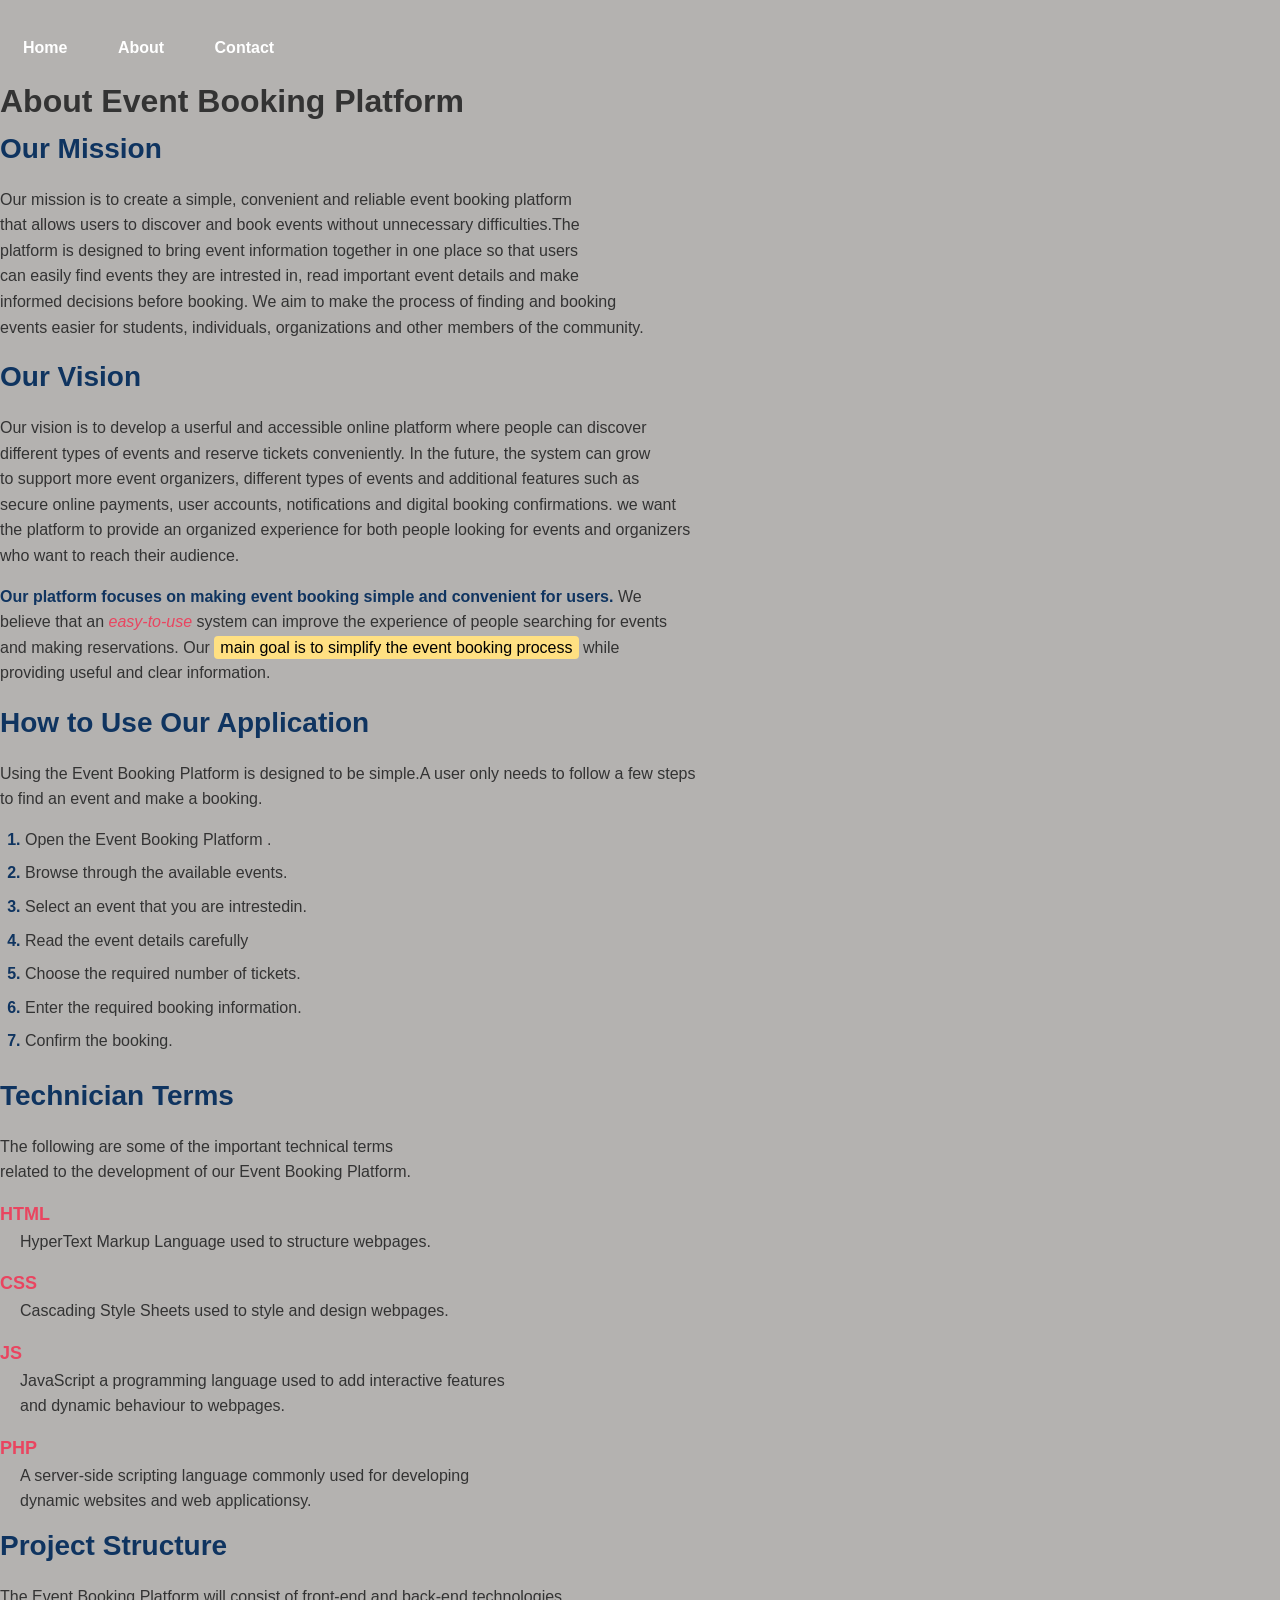
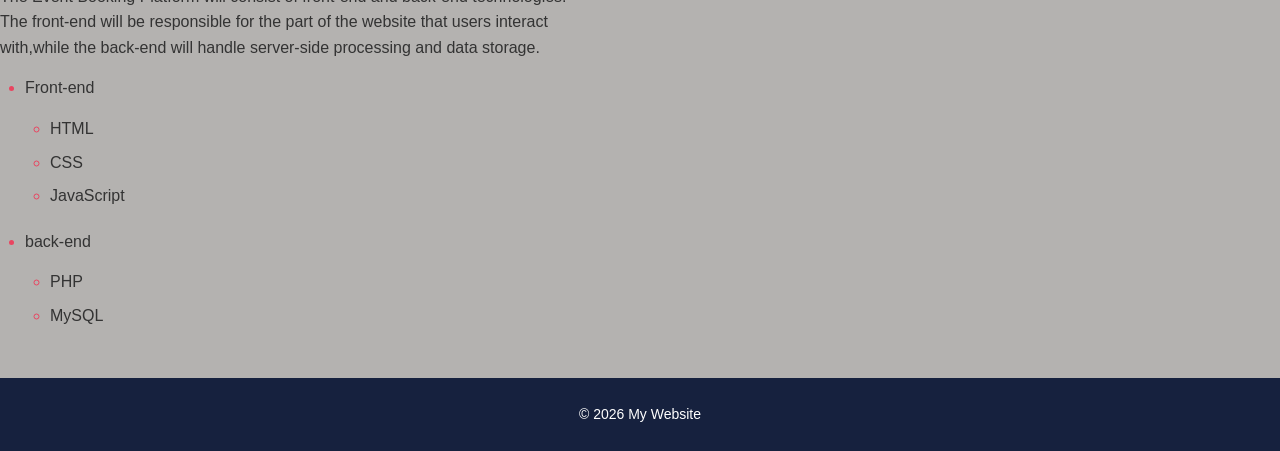
==== about.html @ 74f12d46 "Initial commit" ====
<!DOCTYPE html>
<html lang="en">
<head>
    <meta charset="UTF-8">
    <meta name="viewport" content="width=device-width, initial-scale=1.0">
    <title>About Event Booking Platform</title>
    <link rel="stylesheet" href="css/style.css">
</head>
<body>
    <nav>
        <a href="index.html">Home</a>
        <a href="about.html">About</a>
        <a href="contact.html">Contact</a>
    </nav>
    <h1>About Event Booking Platform</h1>
    <h2>Our Mission</h2>
    <p>
        Our mission is to create a simple, convenient and reliable event booking platform <br>
        that allows users to discover and book events without unnecessary difficulties.The<br>
        platform is designed to bring event information together in one place so that users<br>
        can easily find events they are intrested in, read important event  details and make<br>
        informed decisions before booking. We aim to make the process of finding and booking<br>
        events easier for students, individuals, organizations and other members of the community.       
    </p>

    <h2> Our Vision</h2>
    <p>
        Our vision is to develop a userful and accessible online platform where people can discover<br>
        different types of events and reserve tickets conveniently. In the future, the system can grow<br>
        to support more event organizers, different types of events and additional features such as <br>
        secure online payments, user accounts, notifications and digital booking confirmations. we want<br>
        the platform to provide an organized experience for both people looking for events and organizers<br>
        who want to reach their audience.     
    </p>

    <p>
        <strong>Our platform focuses on making event booking simple and convenient for users.</strong> We <br>
        believe that an <em>easy-to-use</em> system can improve the experience of people searching for events<br>
        and making reservations. Our <mark>main goal is to simplify the event booking process</mark> while<br>
        providing useful and clear information.  
    </p>
    <h2>How to Use Our Application </h2>
    <p>
        Using the Event Booking Platform is designed to be simple.A user only needs to follow a few steps<br>
        to find an event and make a booking.
    </p>
    <ol>
        <li>Open the Event Booking Platform .</li>
        <li>Browse through the available events.</li>
        <li>Select an event that you are intrestedin.</li>
        <li>Read the event details carefully</li>
        <li>Choose the required number of tickets.</li>
        <li>Enter the required booking information.</li>
        <li>Confirm the booking.</li> 
    </ol>
    <h2>Technician Terms</h2>
    <p>
        The following are some of the important technical terms <br>
        related to the development of our Event Booking Platform.
    </p>
    <dl>
        <dt>HTML</dt>
        <dd>HyperText Markup Language used to structure webpages. </dd>

        <dt>CSS</dt>
        <dd>Cascading Style Sheets used to style and design webpages.</dd>

        <dt>JS</dt>
        <dd>JavaScript a programming language used to add interactive features<br>
        and dynamic behaviour to webpages.</dd>

        <dt>PHP</dt>
        <dd>A server-side scripting language commonly used for developing <br>
        dynamic websites and web applicationsy.</dd>
    </dl>

    <h2>Project Structure</h2>
    <p>
        The Event Booking Platform will consist of front-end and back-end technologies.<br>
        The front-end will be responsible for the part of the website that users interact<br>
        with,while the back-end will handle server-side processing and data storage. 
    </p>
    <ul>
        <li>Front-end
            <ul>
                <li>HTML</li>
                <li>CSS</li>
                <li>JavaScript</li>
            </ul>
        </li>
        <li>back-end
            <ul>
                <li>PHP</li>
                <li>MySQL</li>
            </ul>
        </li>
     </ul>   
     <footer>
        <p>&copy; 2026 My Website</p>
     </footer>

</body>
</html>
---- css/style.css ----
* {
    box-sizing: border-box;
    margin: 0;
    padding: 0;
}

body {
    font-family: Arial, sans-serif;
    line-height: 1.6;
    background-color: #b4b2b0;
    color: #333;
}
header {
    background: linear-gradient(135deg, #293d71, #0f3460);
    color: white;
    text-align: center;
    padding: 35px 20px;
    box-shadow: 0 4px 12px rgba(0, 0, 0, 0.15);
}

header h1 {
    font-size: 38px;
    margin-bottom: 10px;
    letter-spacing: 1px;
}
nav {
    margin-top: 20px;
}

nav a {
    display: inline-block;
    color: white;
    text-decoration: none;
    font-weight: bold;
    padding: 10px 18px;
    margin: 5px;
    border-radius: 25px;
    transition: 0.3s;
}

nav a:hover {
    background-color: #e94560;
    transform: translateY(-2px);
}
main {
    max-width: 1100px;
    margin: 40px auto;
    padding: 0 20px;
}

section,
article,
aside {
    background-color: white;
    padding: 30px;
    margin-bottom: 25px;
    border-radius: 12px;
    box-shadow: 0 4px 15px rgba(0, 0, 0, 0.08);
}
h2 {
    color: #0f3460;
    font-size: 28px;
    margin-bottom: 15px;
}

h3 {
    color: #16213e;
    margin-bottom: 10px;
}
p {
    margin-bottom: 15px;
    font-size: 16px;
}
a {
    color: #e94560;
}

a:hover {
    color: #0f3460;
}
ul,
ol {
    margin: 15px 0 20px 25px;
}

li {
    margin-bottom: 8px;
}

ul li::marker {
    color: #e94560;
}

ol li::marker {
    color: #0f3460;
    font-weight: bold;
}
dl {
    margin-top: 15px;
}

dt {
    color: #e94560;
    font-weight: bold;
    font-size: 18px;
    margin-top: 15px;
}

dd {
    margin-left: 20px;
    margin-bottom: 10PX;
}
strong {
    color: #0f3460;
}

em {
    color: #e94560;
}

mark {
    background-color: #ffe082;
    padding: 3px 6px;
    border-radius: 4px;
}
aside {
    border-left: 5px solid #e94560;
    background-color: #fff8f9;
}

aside h2,
aside h3 {
    color: #e94560;
}

.button {
    display: inline-block;
    background-color: #e94560;
    color: white;
    text-decoration: none;
    padding: 12px 24px;
    border-radius: 25px;
    font-weight: bold;
    margin-top: 10px;
    transition: 0.3s;
}

.button:hover {
    background-color: #0f3460;
    color: white;
    transform: translateY(-2px);
}

footer {
    background-color: #16213e;
    color: white;
    text-align: center;
    padding: 25px 20px;
    margin-top: 50px;
}

footer p {
    margin: 0;
    font-size: 14px;
}

@media (max-width: 700px) {

    header h1 {
        font-size: 28px;
    }

    nav a {
        display: block;
        width: 80%;
        margin: 8px auto;
    }

    main {
        margin: 25px auto;
        padding: 0 15px;
    }

    section,
    article,
    aside {
        padding: 20px;
    }

    h2 {
        font-size: 23px;
    }

    p {
        font-size: 15px;
    }
}
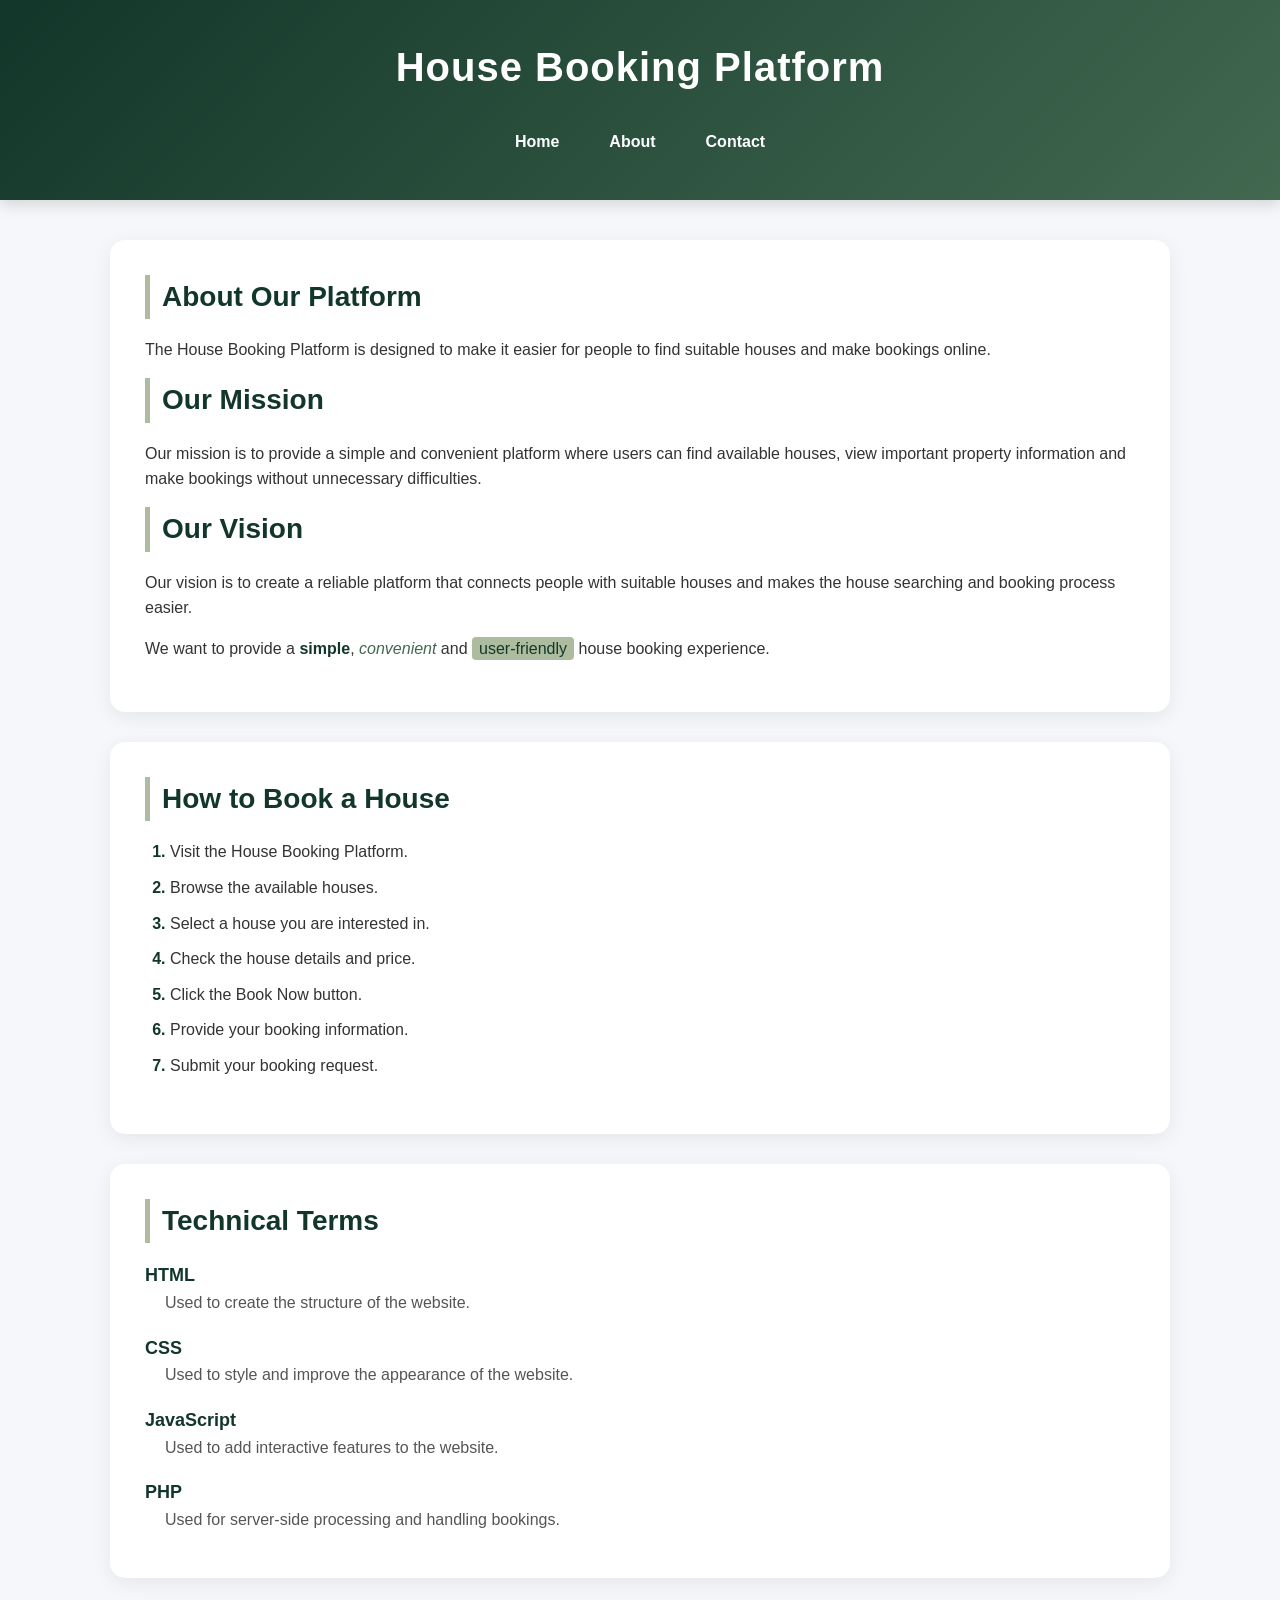
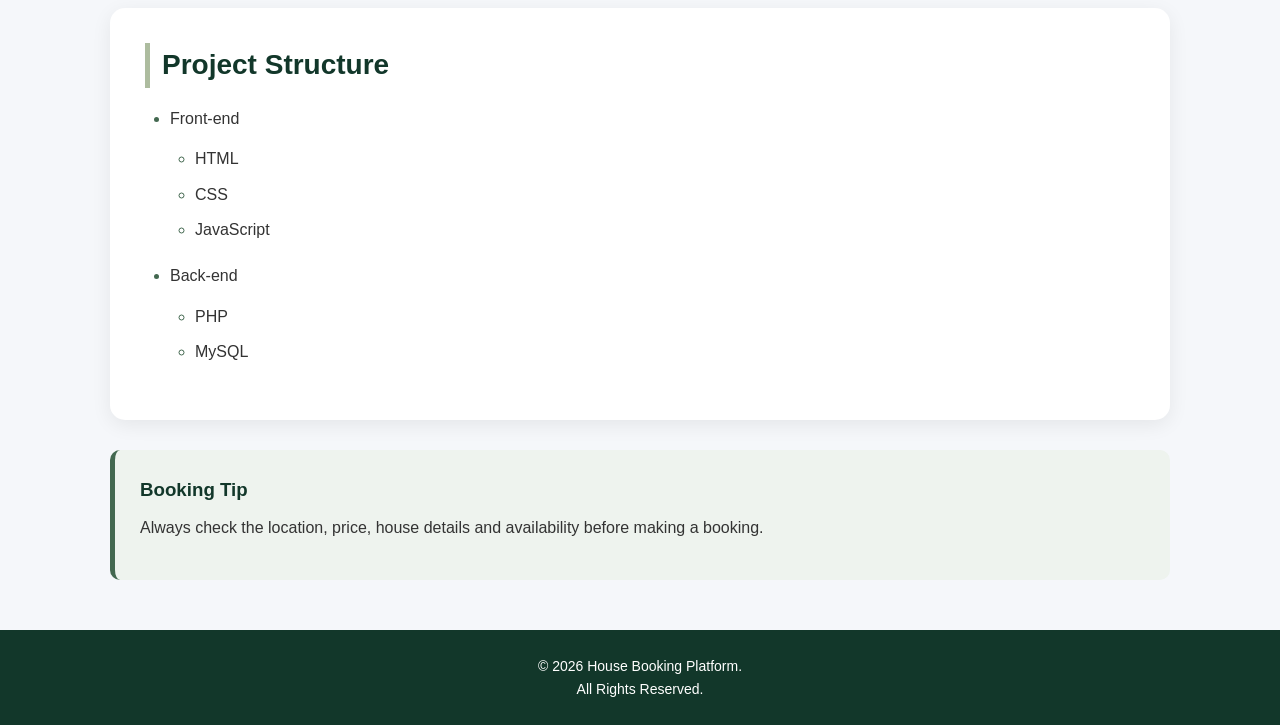
==== commit 279747e2: "Add new HTML page" ====
--- a/about.html
+++ b/about.html
@@ -3,101 +3,127 @@
 <head>
     <meta charset="UTF-8">
     <meta name="viewport" content="width=device-width, initial-scale=1.0">
-    <title>About Event Booking Platform</title>
+
+    <title>About - House Booking Platform</title>
+
     <link rel="stylesheet" href="css/style.css">
 </head>
+
 <body>
-    <nav>
-        <a href="index.html">Home</a>
-        <a href="about.html">About</a>
-        <a href="contact.html">Contact</a>
-    </nav>
-    <h1>About Event Booking Platform</h1>
-    <h2>Our Mission</h2>
-    <p>
-        Our mission is to create a simple, convenient and reliable event booking platform <br>
-        that allows users to discover and book events without unnecessary difficulties.The<br>
-        platform is designed to bring event information together in one place so that users<br>
-        can easily find events they are intrested in, read important event  details and make<br>
-        informed decisions before booking. We aim to make the process of finding and booking<br>
-        events easier for students, individuals, organizations and other members of the community.       
-    </p>
 
-    <h2> Our Vision</h2>
-    <p>
-        Our vision is to develop a userful and accessible online platform where people can discover<br>
-        different types of events and reserve tickets conveniently. In the future, the system can grow<br>
-        to support more event organizers, different types of events and additional features such as <br>
-        secure online payments, user accounts, notifications and digital booking confirmations. we want<br>
-        the platform to provide an organized experience for both people looking for events and organizers<br>
-        who want to reach their audience.     
-    </p>
+    <header>
+        <h1>House Booking Platform</h1>
 
-    <p>
-        <strong>Our platform focuses on making event booking simple and convenient for users.</strong> We <br>
-        believe that an <em>easy-to-use</em> system can improve the experience of people searching for events<br>
-        and making reservations. Our <mark>main goal is to simplify the event booking process</mark> while<br>
-        providing useful and clear information.  
-    </p>
-    <h2>How to Use Our Application </h2>
-    <p>
-        Using the Event Booking Platform is designed to be simple.A user only needs to follow a few steps<br>
-        to find an event and make a booking.
-    </p>
-    <ol>
-        <li>Open the Event Booking Platform .</li>
-        <li>Browse through the available events.</li>
-        <li>Select an event that you are intrestedin.</li>
-        <li>Read the event details carefully</li>
-        <li>Choose the required number of tickets.</li>
-        <li>Enter the required booking information.</li>
-        <li>Confirm the booking.</li> 
-    </ol>
-    <h2>Technician Terms</h2>
-    <p>
-        The following are some of the important technical terms <br>
-        related to the development of our Event Booking Platform.
-    </p>
-    <dl>
-        <dt>HTML</dt>
-        <dd>HyperText Markup Language used to structure webpages. </dd>
+        <nav>
+            <a href="index.html">Home</a>
+            <a href="about.html">About</a>
+            <a href="contact.html">Contact</a>
+        </nav>
+    </header>
 
-        <dt>CSS</dt>
-        <dd>Cascading Style Sheets used to style and design webpages.</dd>
+    <main>
 
-        <dt>JS</dt>
-        <dd>JavaScript a programming language used to add interactive features<br>
-        and dynamic behaviour to webpages.</dd>
+        <section>
+            <h2>About Our Platform</h2>
 
-        <dt>PHP</dt>
-        <dd>A server-side scripting language commonly used for developing <br>
-        dynamic websites and web applicationsy.</dd>
-    </dl>
+            <p>
+                The House Booking Platform is designed to make it easier
+                for people to find suitable houses and make bookings
+                online.
+            </p>
 
-    <h2>Project Structure</h2>
-    <p>
-        The Event Booking Platform will consist of front-end and back-end technologies.<br>
-        The front-end will be responsible for the part of the website that users interact<br>
-        with,while the back-end will handle server-side processing and data storage. 
-    </p>
-    <ul>
-        <li>Front-end
+            <h2>Our Mission</h2>
+
+            <p>
+                Our mission is to provide a simple and convenient platform
+                where users can find available houses, view important
+                property information and make bookings without unnecessary
+                difficulties.
+            </p>
+
+            <h2>Our Vision</h2>
+
+            <p>
+                Our vision is to create a reliable platform that connects
+                people with suitable houses and makes the house searching
+                and booking process easier.
+            </p>
+
+            <p>
+                We want to provide a <strong>simple</strong>,
+                <em>convenient</em> and <mark>user-friendly</mark>
+                house booking experience.
+            </p>
+
+        </section>
+
+        <section>
+            <h2>How to Book a House</h2>
+
+            <ol>
+                <li>Visit the House Booking Platform.</li>
+                <li>Browse the available houses.</li>
+                <li>Select a house you are interested in.</li>
+                <li>Check the house details and price.</li>
+                <li>Click the Book Now button.</li>
+                <li>Provide your booking information.</li>
+                <li>Submit your booking request.</li>
+            </ol>
+        </section>
+
+        <section>
+            <h2>Technical Terms</h2>
+
+            <dl>
+                <dt>HTML</dt>
+                <dd>Used to create the structure of the website.</dd>
+
+                <dt>CSS</dt>
+                <dd>Used to style and improve the appearance of the website.</dd>
+
+                <dt>JavaScript</dt>
+                <dd>Used to add interactive features to the website.</dd>
+
+                <dt>PHP</dt>
+                <dd>Used for server-side processing and handling bookings.</dd>
+            </dl>
+        </section>
+
+        <section>
+            <h2>Project Structure</h2>
+
             <ul>
-                <li>HTML</li>
-                <li>CSS</li>
-                <li>JavaScript</li>
+                <li>Front-end
+                    <ul>
+                        <li>HTML</li>
+                        <li>CSS</li>
+                        <li>JavaScript</li>
+                    </ul>
+                </li>
+
+                <li>Back-end
+                    <ul>
+                        <li>PHP</li>
+                        <li>MySQL</li>
+                    </ul>
+                </li>
             </ul>
-        </li>
-        <li>back-end
-            <ul>
-                <li>PHP</li>
-                <li>MySQL</li>
-            </ul>
-        </li>
-     </ul>   
-     <footer>
-        <p>&copy; 2026 My Website</p>
-     </footer>
+
+        </section>
+
+        <aside>
+            <h3>Booking Tip</h3>
+            <p>
+                Always check the location, price, house details and
+                availability before making a booking.
+            </p>
+        </aside>
+
+    </main>
+
+    <footer>
+        <p>&copy; 2026 House Booking Platform.<br> All Rights Reserved.</p>
+    </footer>
 
 </body>
 </html>
--- a/css/style.css
+++ b/css/style.css
@@ -7,152 +7,199 @@
 body {
     font-family: Arial, sans-serif;
     line-height: 1.6;
-    background-color: #b4b2b0;
+    background-color: #f5f7fa;
     color: #333;
 }
+
+
 header {
-    background: linear-gradient(135deg, #293d71, #0f3460);
+    background: linear-gradient(135deg, #12372a, #436850);
     color: white;
     text-align: center;
     padding: 35px 20px;
-    box-shadow: 0 4px 12px rgba(0, 0, 0, 0.15);
+    box-shadow: 0 4px 15px rgba(0, 0, 0, 0.15);
 }
 
 header h1 {
-    font-size: 38px;
-    margin-bottom: 10px;
+    font-size: 40px;
+    margin-bottom: 20px;
     letter-spacing: 1px;
 }
+
+
 nav {
-    margin-top: 20px;
+    display: flex;
+    justify-content: center;
+    flex-wrap: wrap;
+    gap: 10px;
 }
 
 nav a {
-    display: inline-block;
     color: white;
     text-decoration: none;
     font-weight: bold;
-    padding: 10px 18px;
-    margin: 5px;
+    padding: 10px 20px;
     border-radius: 25px;
-    transition: 0.3s;
+    transition: 0.3s ease;
 }
 
 nav a:hover {
-    background-color: #e94560;
+    background-color: #adbc9f;
+    color: #12372a;
     transform: translateY(-2px);
 }
+
+
 main {
     max-width: 1100px;
     margin: 40px auto;
     padding: 0 20px;
 }
 
-section,
-article,
-aside {
+
+section {
     background-color: white;
-    padding: 30px;
-    margin-bottom: 25px;
-    border-radius: 12px;
-    box-shadow: 0 4px 15px rgba(0, 0, 0, 0.08);
-}
-h2 {
-    color: #0f3460;
+    padding: 35px;
+    margin-bottom: 30px;
+    border-radius: 15px;
+    box-shadow: 0 5px 20px rgba(0, 0, 0, 0.07);
+}
+
+section h2 {
+    color: #12372a;
     font-size: 28px;
+    margin-bottom: 18px;
+    border-left: 5px solid #adbc9f;
+    padding-left: 12px;
+}
+
+p {
+    font-size: 16px;
     margin-bottom: 15px;
 }
 
-h3 {
-    color: #16213e;
-    margin-bottom: 10px;
-}
-p {
+
+.card {
+    background-color: #ffffff;
+    border: 1px solid #e1e5e8;
+    padding: 25px;
+    margin: 20px 0;
+    border-radius: 15px;
+    box-shadow: 0 5px 15px rgba(0, 0, 0, 0.08);
+    transition: 0.3s ease;
+}
+
+.card:hover {
+    transform: translateY(-5px);
+    box-shadow: 0 10px 25px rgba(0, 0, 0, 0.12);
+}
+
+.card h3 {
+    color: #12372a;
+    font-size: 22px;
     margin-bottom: 15px;
-    font-size: 16px;
-}
-a {
-    color: #e94560;
-}
-
-a:hover {
-    color: #0f3460;
-}
+}
+
+.card p {
+    margin-bottom: 8px
+}
+
+.button {
+    display: inline-block;
+    background-color: #12372a;
+    color: white;
+    text-decoration: none;
+    padding: 12px 25px;
+    margin-top: 10px;
+    border-radius: 25px;
+    font-weight: bold;
+    transition: 0.3s ease;
+}
+
+.button:hover {
+    background-color: #adbc9f;
+    color: #12372a;
+    transform: translateY(-2px);
+}
+
+
 ul,
 ol {
     margin: 15px 0 20px 25px;
 }
 
 li {
-    margin-bottom: 8px;
+    margin-bottom: 10px;
 }
 
 ul li::marker {
-    color: #e94560;
+    color: #436850;
 }
 
 ol li::marker {
-    color: #0f3460;
-    font-weight: bold;
-}
+    color: #12372a;
+    font-weight: bold;
+}
+
+
 dl {
     margin-top: 15px;
 }
 
 dt {
-    color: #e94560;
-    font-weight: bold;
+    color: #12372a;
     font-size: 18px;
-    margin-top: 15px;
+    font-weight: bold;
+    margin-top: 18px;
 }
 
 dd {
     margin-left: 20px;
-    margin-bottom: 10PX;
-}
+    margin-bottom: 10px;
+    color: #555;
+}
+
+
 strong {
-    color: #0f3460;
+    color: #12372a;
 }
 
 em {
-    color: #e94560;
+    color: #436850;
 }
 
 mark {
-    background-color: #ffe082;
-    padding: 3px 6px;
+    background-color: #adbc9f;
+    color: #12372a;
+    padding: 3px 7px;
     border-radius: 4px;
 }
+
+
 aside {
-    border-left: 5px solid #e94560;
-    background-color: #fff8f9;
-}
-
-aside h2,
+    background-color: #eef3ee;
+    border-left: 5px solid #436850;
+    padding: 25px;
+    margin-bottom: 30px;
+    border-radius: 10px;
+}
+
 aside h3 {
-    color: #e94560;
-}
-
-.button {
-    display: inline-block;
-    background-color: #e94560;
-    color: white;
-    text-decoration: none;
-    padding: 12px 24px;
-    border-radius: 25px;
-    font-weight: bold;
-    margin-top: 10px;
-    transition: 0.3s;
-}
-
-.button:hover {
-    background-color: #0f3460;
-    color: white;
-    transform: translateY(-2px);
-}
+    color: #12372a;
+    margin-bottom: 10px;
+}
+
+a {
+    color: #436850;
+}
+
+a:hover {
+    color: #12372a;
+}
+
 
 footer {
-    background-color: #16213e;
+    background-color: #12372a;
     color: white;
     text-align: center;
     padding: 25px 20px;
@@ -164,16 +211,25 @@
     font-size: 14px;
 }
 
+
 @media (max-width: 700px) {
+
+    header {
+        padding: 25px 15px;
+    }
 
     header h1 {
         font-size: 28px;
     }
 
+    nav {
+        flex-direction: column;
+        align-items: center;
+    }
+
     nav a {
-        display: block;
         width: 80%;
-        margin: 8px auto;
+        text-align: center;
     }
 
     main {
@@ -181,17 +237,28 @@
         padding: 0 15px;
     }
 
-    section,
-    article,
-    aside {
+    section {
+        padding: 22px;
+    }
+
+    section h2 {
+        font-size: 23px;
+    }
+
+    .card {
         padding: 20px;
     }
 
-    h2 {
-        font-size: 23px;
+    .card h3 {
+        font-size: 20px;
     }
 
     p {
         font-size: 15px;
     }
+
+    .button {
+        width: 100%;
+        text-align: center;
+    }
 }
